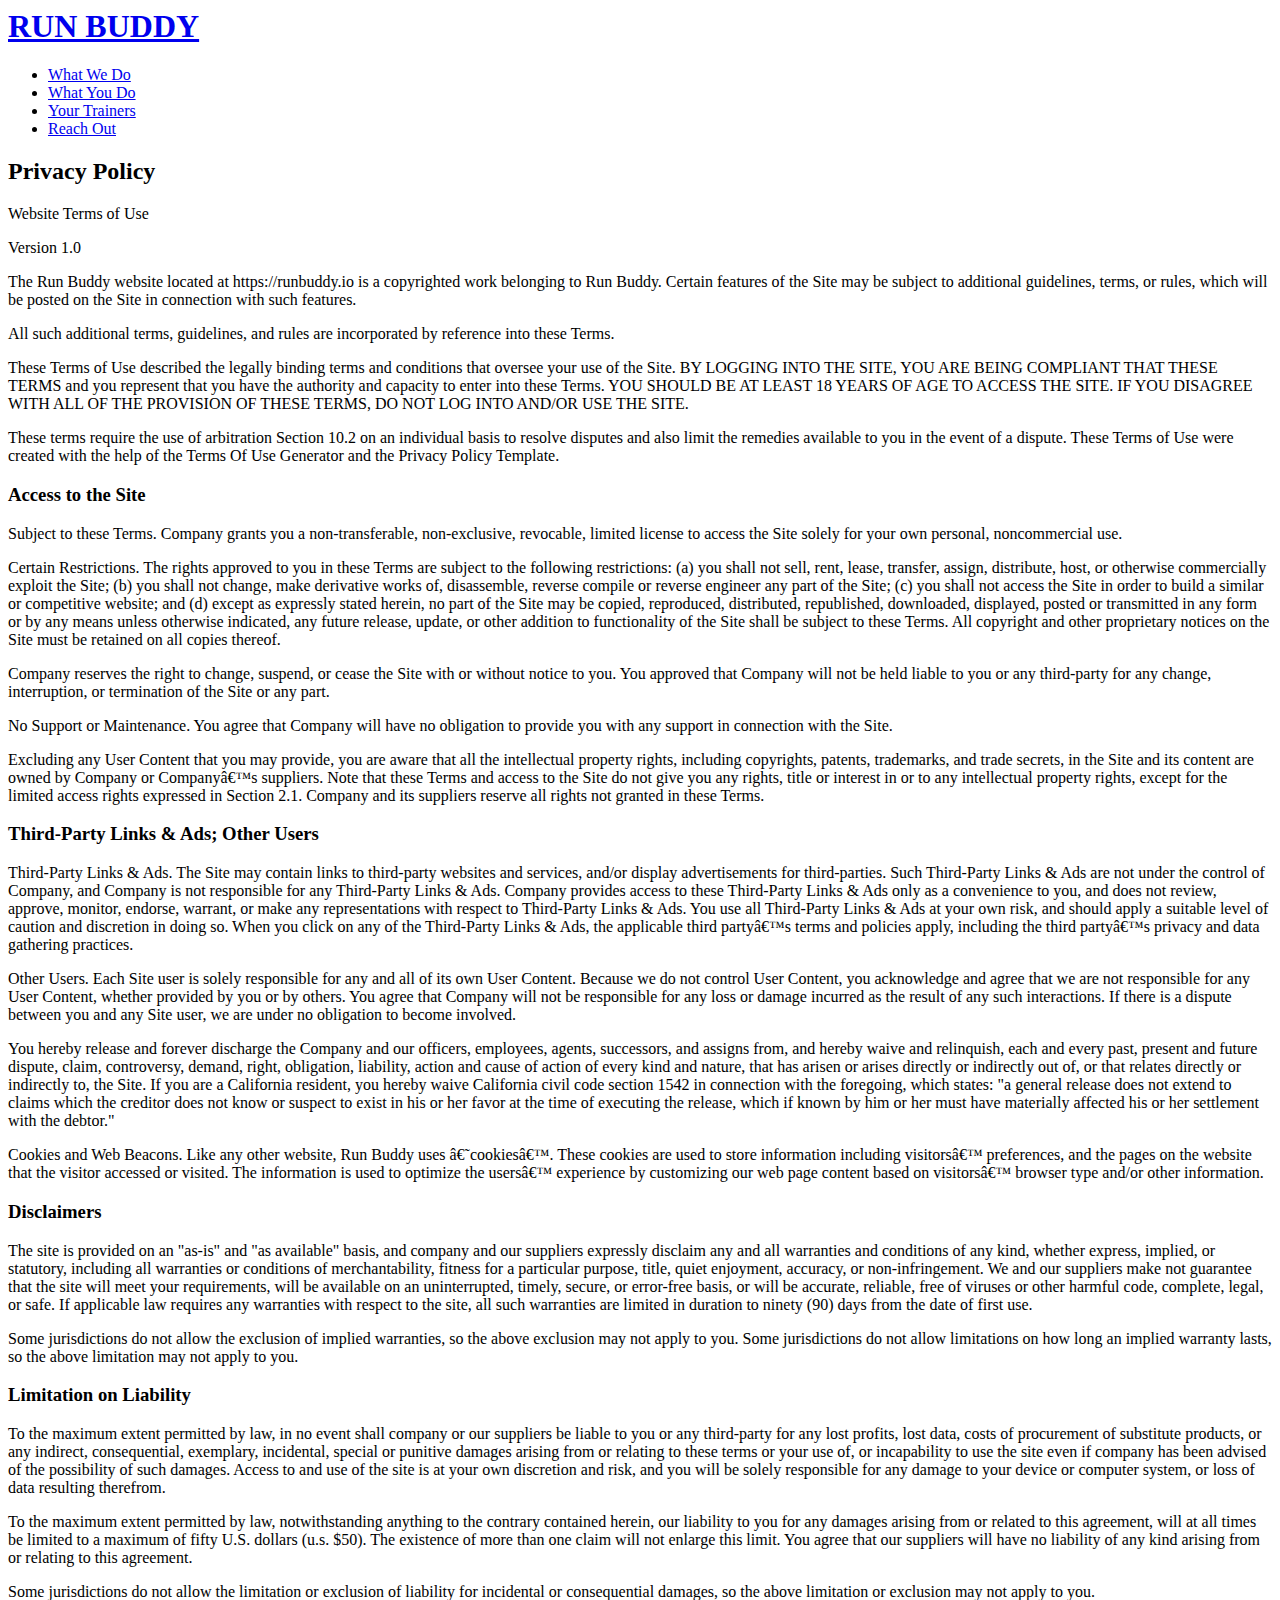
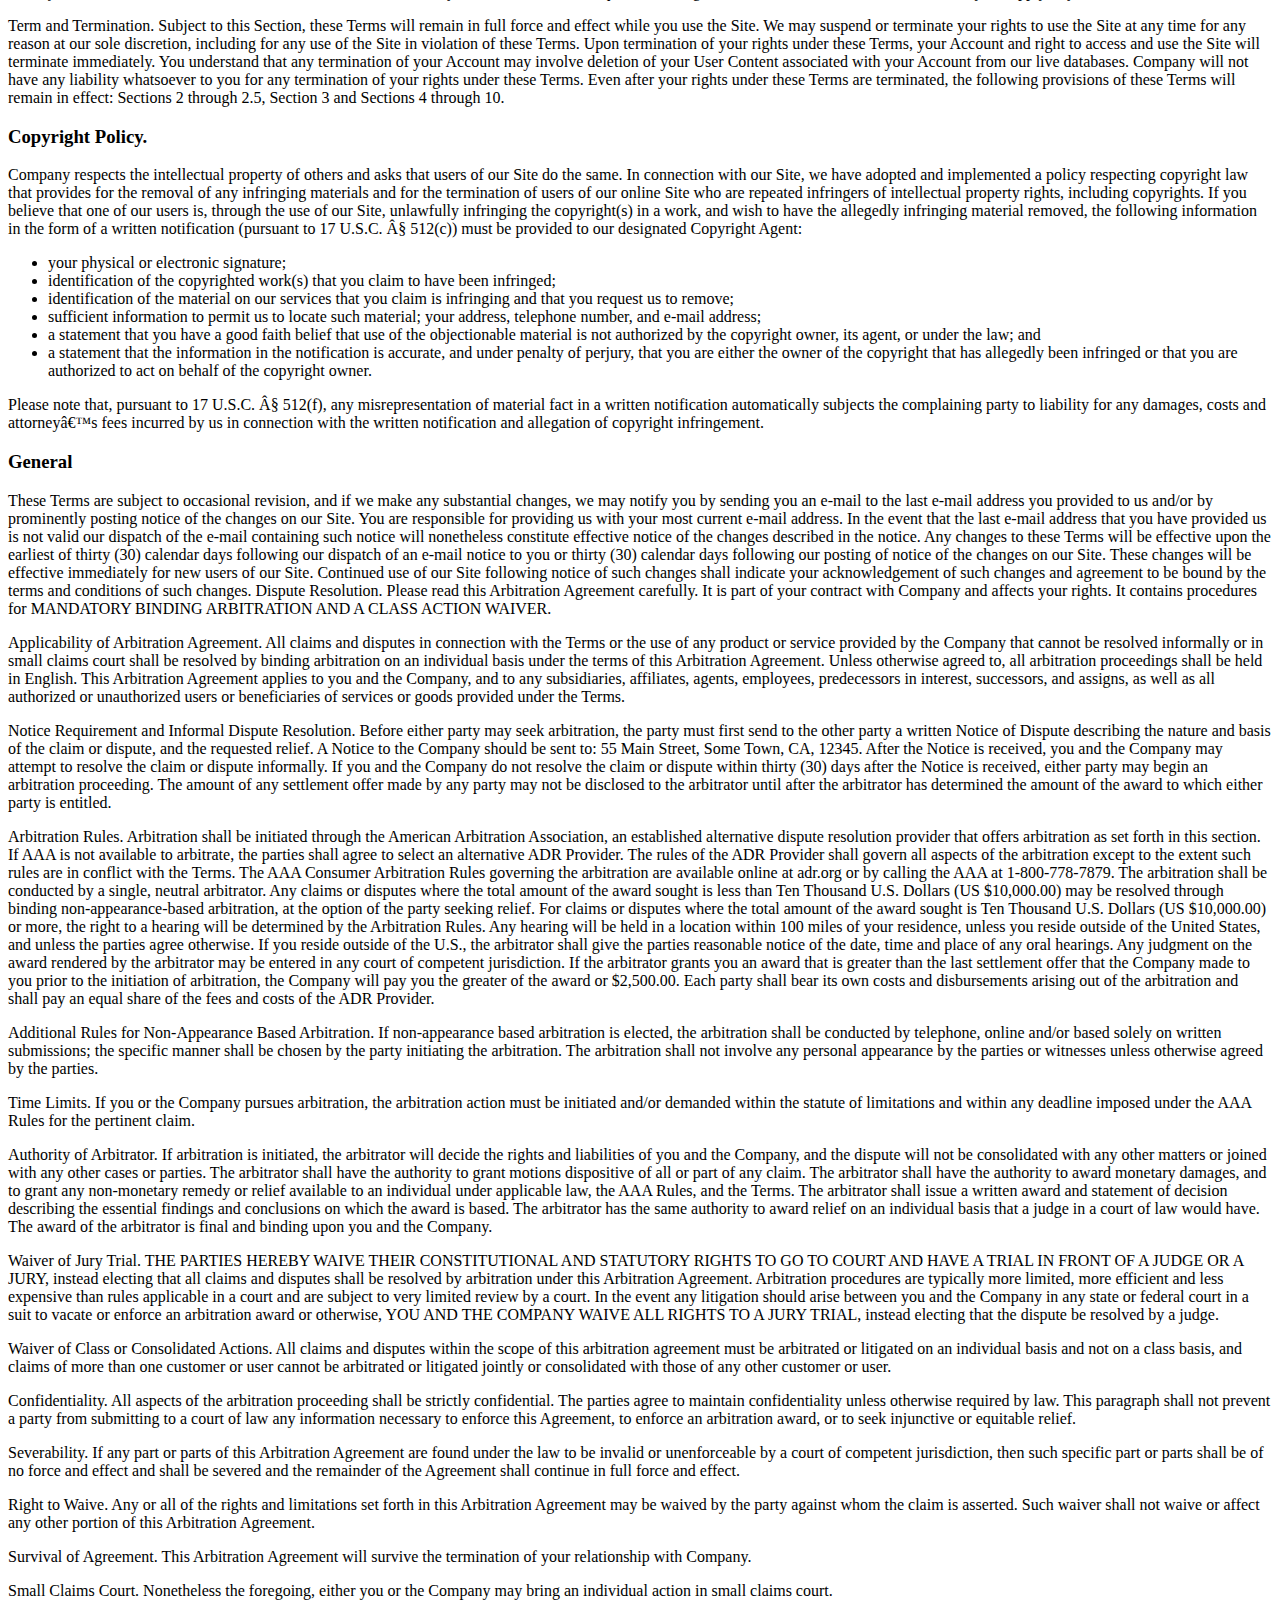
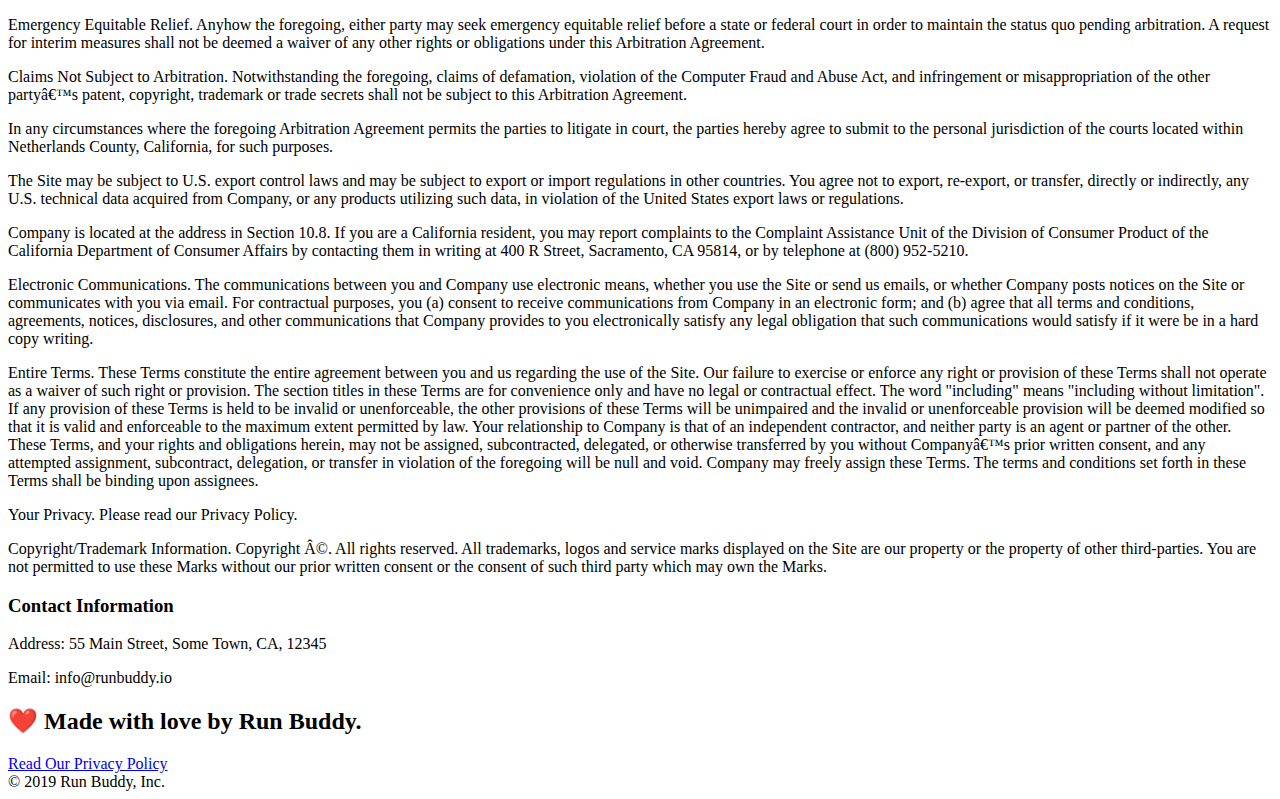
==== privacy-policy.html @ bc42fba6 "created new privacy-policy.html page and posted the policy in an article tag" ====
<html lang="en">

<head>
  <meta charset="UTF-8">
  <meta name="viewport" content="width=device-width, initial-scale=1.0">
  <title>Privacy Policy - Run Buddy</title>
</head>

<body>
  <!-- navigation -->
  <header>
    <h1>
      <a href="/">RUN BUDDY</a>
    </h1>

    <nav>

      <!-- Unordered list element -->
      <ul>
        <!-- list element -->
        <li>
          <!-- Anchor element -->
          <a href="./index.html/#what-we-do">What We Do</a>
        </li>
        <li>
          <a href="#what-you-do">What You Do</a>
        </li>
        <li>
          <a href="#your-trainers">Your Trainers</a>
        </li>
        <li>
          <a href="#reach-out">Reach Out</a>
        </li>
      </ul>
    </nav>
  </header>

  <section class="hero">
    <h2 class="page-title">Privacy Policy</h2>
  </section>

  <article class="secondary-content">

    <p>
      Website Terms of Use
    </p>

    <p>
      Version 1.0
    </p>

    <p>
      The Run Buddy website located at https://runbuddy.io is a copyrighted work belonging to Run Buddy. Certain
      features of the Site may be subject to additional guidelines, terms, or rules, which will be posted on the Site
      in connection with such features.
    </p>

    <p>
      All such additional terms, guidelines, and rules are incorporated by reference into these Terms.
    </p>

    <p>
      These Terms of Use described the legally binding terms and conditions that oversee your use of the Site. BY
      LOGGING INTO THE SITE, YOU ARE BEING COMPLIANT THAT THESE TERMS and you represent that you have the authority
      and capacity to enter into these Terms. YOU SHOULD BE AT LEAST 18 YEARS OF AGE TO ACCESS THE SITE. IF YOU
      DISAGREE WITH ALL OF THE PROVISION OF THESE TERMS, DO NOT LOG INTO AND/OR USE THE SITE.
    </p>

    <p>
      These terms require the use of arbitration Section 10.2 on an individual basis to resolve disputes and also
      limit the remedies available to you in the event of a dispute. These Terms of Use were created with the help of
      the Terms Of Use Generator and the Privacy Policy Template.
    </p>

    <h3>
      Access to the Site
    </h3>

    <p>
      Subject to these Terms. Company grants you a non-transferable, non-exclusive, revocable, limited license to
      access the Site solely for your own personal, noncommercial use.
    </p>

    <p>
      Certain Restrictions. The rights approved to you in these Terms are subject to the following restrictions: (a)
      you shall not sell, rent, lease, transfer, assign, distribute, host, or otherwise commercially exploit the Site;
      (b) you shall not change, make derivative works of, disassemble, reverse compile or reverse engineer any part of
      the Site; (c) you shall not access the Site in order to build a similar or competitive website; and (d) except
      as expressly stated herein, no part of the Site may be copied, reproduced, distributed, republished, downloaded,
      displayed, posted or transmitted in any form or by any means unless otherwise indicated, any future release,
      update, or other addition to functionality of the Site shall be subject to these Terms. All copyright and other
      proprietary notices on the Site must be retained on all copies thereof.
    </p>

    <p>
      Company reserves the right to change, suspend, or cease the Site with or without notice to you. You approved
      that Company will not be held liable to you or any third-party for any change, interruption, or termination of
      the Site or any part.
    </p>

    <p>
      No Support or Maintenance. You agree that Company will have no obligation to provide you with any support in
      connection with the Site.
    </p>

    <p>
      Excluding any User Content that you may provide, you are aware that all the intellectual property rights,
      including copyrights, patents, trademarks, and trade secrets, in the Site and its content are owned by Company
      or Companyâ€™s suppliers. Note that these Terms and access to the Site do not give you any rights, title or
      interest in or to any intellectual property rights, except for the limited access rights expressed in Section
      2.1. Company and its suppliers reserve all rights not granted in these Terms.
    </p>

    <h3>
      Third-Party Links & Ads; Other Users
    </h3>

    <p>
      Third-Party Links & Ads. The Site may contain links to third-party websites and services, and/or display
      advertisements for third-parties. Such Third-Party Links & Ads are not under the control of Company, and Company
      is not responsible for any Third-Party Links & Ads. Company provides access to these Third-Party Links & Ads
      only as a convenience to you, and does not review, approve, monitor, endorse, warrant, or make any
      representations with respect to Third-Party Links & Ads. You use all Third-Party Links & Ads at your own risk,
      and should apply a suitable level of caution and discretion in doing so. When you click on any of the
      Third-Party Links & Ads, the applicable third partyâ€™s terms and policies apply, including the third partyâ€™s
      privacy and data gathering practices.
    </p>

    <p>
      Other Users. Each Site user is solely responsible for any and all of its own User Content. Because we do not
      control User Content, you acknowledge and agree that we are not responsible for any User Content, whether
      provided by you or by others. You agree that Company will not be responsible for any loss or damage incurred as
      the result of any such interactions. If there is a dispute between you and any Site user, we are under no
      obligation to become involved.
    </p>

    <p>
      You hereby release and forever discharge the Company and our officers, employees, agents, successors, and
      assigns from, and hereby waive and relinquish, each and every past, present and future dispute, claim,
      controversy, demand, right, obligation, liability, action and cause of action of every kind and nature, that has
      arisen or arises directly or indirectly out of, or that relates directly or indirectly to, the Site. If you are
      a California resident, you hereby waive California civil code section 1542 in connection with the foregoing,
      which states: "a general release does not extend to claims which the creditor does not know or suspect to exist
      in his or her favor at the time of executing the release, which if known by him or her must have materially
      affected his or her settlement with the debtor."
    </p>

    <p>
      Cookies and Web Beacons. Like any other website, Run Buddy uses â€˜cookiesâ€™. These cookies are used to store
      information including visitorsâ€™ preferences, and the pages on the website that the visitor accessed or visited.
      The information is used to optimize the usersâ€™ experience by customizing our web page content based on
      visitorsâ€™
      browser type and/or other information.
    </p>

    <h3>
      Disclaimers
    </h3>

    <p>
      The site is provided on an "as-is" and "as available" basis, and company and our suppliers expressly disclaim
      any and all warranties and conditions of any kind, whether express, implied, or statutory, including all
      warranties or conditions of merchantability, fitness for a particular purpose, title, quiet enjoyment, accuracy,
      or non-infringement. We and our suppliers make not guarantee that the site will meet your requirements, will be
      available on an uninterrupted, timely, secure, or error-free basis, or will be accurate, reliable, free of
      viruses or other harmful code, complete, legal, or safe. If applicable law requires any warranties with respect
      to the site, all such warranties are limited in duration to ninety (90) days from the date of first use.
    </p>

    <p>
      Some jurisdictions do not allow the exclusion of implied warranties, so the above exclusion may not apply to
      you. Some jurisdictions do not allow limitations on how long an implied warranty lasts, so the above limitation
      may not apply to you.
    </p>

    <h3>
      Limitation on Liability
    </h3>

    <p>
      To the maximum extent permitted by law, in no event shall company or our suppliers be liable to you or any
      third-party for any lost profits, lost data, costs of procurement of substitute products, or any indirect,
      consequential, exemplary, incidental, special or punitive damages arising from or relating to these terms or
      your use of, or incapability to use the site even if company has been advised of the possibility of such
      damages. Access to and use of the site is at your own discretion and risk, and you will be solely responsible
      for any damage to your device or computer system, or loss of data resulting therefrom.
    </p>

    <p>
      To the maximum extent permitted by law, notwithstanding anything to the contrary contained herein, our liability
      to you for any damages arising from or related to this agreement, will at all times be limited to a maximum of
      fifty U.S. dollars (u.s. $50). The existence of more than one claim will not enlarge this limit. You agree that
      our suppliers will have no liability of any kind arising from or relating to this agreement.
    </p>

    <p>
      Some jurisdictions do not allow the limitation or exclusion of liability for incidental or consequential
      damages, so the above limitation or exclusion may not apply to you.
    </p>

    <p>
      Term and Termination. Subject to this Section, these Terms will remain in full force and effect while you use
      the Site. We may suspend or terminate your rights to use the Site at any time for any reason at our sole
      discretion, including for any use of the Site in violation of these Terms. Upon termination of your rights under
      these Terms, your Account and right to access and use the Site will terminate immediately. You understand that
      any termination of your Account may involve deletion of your User Content associated with your Account from our
      live databases. Company will not have any liability whatsoever to you for any termination of your rights under
      these Terms. Even after your rights under these Terms are terminated, the following provisions of these Terms
      will remain in effect: Sections 2 through 2.5, Section 3 and Sections 4 through 10.
    </p>

    <h3>
      Copyright Policy.
    </h3>

    <p>
      Company respects the intellectual property of others and asks that users of our Site do the same. In connection
      with our Site, we have adopted and implemented a policy respecting copyright law that provides for the removal
      of any infringing materials and for the termination of users of our online Site who are repeated infringers of
      intellectual property rights, including copyrights. If you believe that one of our users is, through the use of
      our Site, unlawfully infringing the copyright(s) in a work, and wish to have the allegedly infringing material
      removed, the following information in the form of a written notification (pursuant to 17 U.S.C. Â§ 512(c)) must
      be provided to our designated Copyright Agent:
    </p>

    <ul>
      <li>
        your physical or electronic signature;
      </li>
      <li>
        identification of the copyrighted work(s) that you claim to have been infringed;
      </li>
      <li>
        identification of the material on our services that you claim is infringing and that you request us to remove;
      </li>
      <li>
        sufficient information to permit us to locate such material; your address, telephone number, and e-mail
        address;
      </li>
      <li>
        a statement that you have a good faith belief that use of the objectionable material is not authorized by the
        copyright owner, its agent, or under the law; and
      </li>
      <li>
        a statement that the information in the notification is accurate, and under penalty of perjury, that you are
        either the owner of the copyright that has allegedly been infringed or that you are authorized to act on
        behalf of the copyright owner.
      </li>
    </ul>

    <p>
      Please note that, pursuant to 17 U.S.C. Â§ 512(f), any misrepresentation of material fact in a written
      notification automatically subjects the complaining party to liability for any damages, costs and attorneyâ€™s
      fees incurred by us in connection with the written notification and allegation of copyright infringement.
    </p>

    <h3>
      General
    </h3>

    <p>
      These Terms are subject to occasional revision, and if we make any substantial changes, we may notify you by
      sending you an e-mail to the last e-mail address you provided to us and/or by prominently posting notice of the
      changes on our Site. You are responsible for providing us with your most current e-mail address. In the event
      that the last e-mail address that you have provided us is not valid our dispatch of the e-mail containing such
      notice will nonetheless constitute effective notice of the changes described in the notice. Any changes to these
      Terms will be effective upon the earliest of thirty (30) calendar days following our dispatch of an e-mail
      notice to you or thirty (30) calendar days following our posting of notice of the changes on our Site. These
      changes will be effective immediately for new users of our Site. Continued use of our Site following notice of
      such changes shall indicate your acknowledgement of such changes and agreement to be bound by the terms and
      conditions of such changes. Dispute Resolution. Please read this Arbitration Agreement carefully. It is part of
      your contract with Company and affects your rights. It contains procedures for MANDATORY BINDING ARBITRATION AND
      A CLASS ACTION WAIVER.
    </p>

    <p>
      Applicability of Arbitration Agreement. All claims and disputes in connection with the Terms or the use of any
      product or service provided by the Company that cannot be resolved informally or in small claims court shall be
      resolved by binding arbitration on an individual basis under the terms of this Arbitration Agreement. Unless
      otherwise agreed to, all arbitration proceedings shall be held in English. This Arbitration Agreement applies to
      you and the Company, and to any subsidiaries, affiliates, agents, employees, predecessors in interest,
      successors, and assigns, as well as all authorized or unauthorized users or beneficiaries of services or goods
      provided under the Terms.
    </p>

    <p>
      Notice Requirement and Informal Dispute Resolution. Before either party may seek arbitration, the party must
      first send to the other party a written Notice of Dispute describing the nature and basis of the claim or
      dispute, and the requested relief. A Notice to the Company should be sent to: 55 Main Street, Some Town, CA,
      12345. After the Notice is received, you and the Company may attempt to resolve the claim or dispute informally.
      If you and the Company do not resolve the claim or dispute within thirty (30) days after the Notice is received,
      either party may begin an arbitration proceeding. The amount of any settlement offer made by any party may not
      be disclosed to the arbitrator until after the arbitrator has determined the amount of the award to which either
      party is entitled.
    </p>

    <p>
      Arbitration Rules. Arbitration shall be initiated through the American Arbitration Association, an established
      alternative dispute resolution provider that offers arbitration as set forth in this section. If AAA is not
      available to arbitrate, the parties shall agree to select an alternative ADR Provider. The rules of the ADR
      Provider shall govern all aspects of the arbitration except to the extent such rules are in conflict with the
      Terms. The AAA Consumer Arbitration Rules governing the arbitration are available online at adr.org or by
      calling the AAA at 1-800-778-7879. The arbitration shall be conducted by a single, neutral arbitrator. Any
      claims or disputes where the total amount of the award sought is less than Ten Thousand U.S. Dollars (US
      $10,000.00) may be resolved through binding non-appearance-based arbitration, at the option of the party seeking
      relief. For claims or disputes where the total amount of the award sought is Ten Thousand U.S. Dollars (US
      $10,000.00) or more, the right to a hearing will be determined by the Arbitration Rules. Any hearing will be
      held in a location within 100 miles of your residence, unless you reside outside of the United States, and
      unless the parties agree otherwise. If you reside outside of the U.S., the arbitrator shall give the parties
      reasonable notice of the date, time and place of any oral hearings. Any judgment on the award rendered by the
      arbitrator may be entered in any court of competent jurisdiction. If the arbitrator grants you an award that is
      greater than the last settlement offer that the Company made to you prior to the initiation of arbitration, the
      Company will pay you the greater of the award or $2,500.00. Each party shall bear its own costs and
      disbursements arising out of the arbitration and shall pay an equal share of the fees and costs of the ADR
      Provider.
    </p>

    <p>
      Additional Rules for Non-Appearance Based Arbitration. If non-appearance based arbitration is elected, the
      arbitration shall be conducted by telephone, online and/or based solely on written submissions; the specific
      manner shall be chosen by the party initiating the arbitration. The arbitration shall not involve any personal
      appearance by the parties or witnesses unless otherwise agreed by the parties.
    </p>

    <p>
      Time Limits. If you or the Company pursues arbitration, the arbitration action must be initiated and/or demanded
      within the statute of limitations and within any deadline imposed under the AAA Rules for the pertinent claim.
    </p>

    <p>
      Authority of Arbitrator. If arbitration is initiated, the arbitrator will decide the rights and liabilities of
      you and the Company, and the dispute will not be consolidated with any other matters or joined with any other
      cases or parties. The arbitrator shall have the authority to grant motions dispositive of all or part of any
      claim. The arbitrator shall have the authority to award monetary damages, and to grant any non-monetary remedy
      or relief available to an individual under applicable law, the AAA Rules, and the Terms. The arbitrator shall
      issue a written award and statement of decision describing the essential findings and conclusions on which the
      award is based. The arbitrator has the same authority to award relief on an individual basis that a judge in a
      court of law would have. The award of the arbitrator is final and binding upon you and the Company.
    </p>

    <p>
      Waiver of Jury Trial. THE PARTIES HEREBY WAIVE THEIR CONSTITUTIONAL AND STATUTORY RIGHTS TO GO TO COURT AND HAVE
      A TRIAL IN FRONT OF A JUDGE OR A JURY, instead electing that all claims and disputes shall be resolved by
      arbitration under this Arbitration Agreement. Arbitration procedures are typically more limited, more efficient
      and less expensive than rules applicable in a court and are subject to very limited review by a court. In the
      event any litigation should arise between you and the Company in any state or federal court in a suit to vacate
      or enforce an arbitration award or otherwise, YOU AND THE COMPANY WAIVE ALL RIGHTS TO A JURY TRIAL, instead
      electing that the dispute be resolved by a judge.
    </p>

    <p>
      Waiver of Class or Consolidated Actions. All claims and disputes within the scope of this arbitration agreement
      must be arbitrated or litigated on an individual basis and not on a class basis, and claims of more than one
      customer or user cannot be arbitrated or litigated jointly or consolidated with those of any other customer or
      user.
    </p>

    <p>
      Confidentiality. All aspects of the arbitration proceeding shall be strictly confidential. The parties agree to
      maintain confidentiality unless otherwise required by law. This paragraph shall not prevent a party from
      submitting to a court of law any information necessary to enforce this Agreement, to enforce an arbitration
      award, or to seek injunctive or equitable relief.
    </p>

    <p>
      Severability. If any part or parts of this Arbitration Agreement are found under the law to be invalid or
      unenforceable by a court of competent jurisdiction, then such specific part or parts shall be of no force and
      effect and shall be severed and the remainder of the Agreement shall continue in full force and effect.
    </p>

    <p>
      Right to Waive. Any or all of the rights and limitations set forth in this Arbitration Agreement may be waived
      by the party against whom the claim is asserted. Such waiver shall not waive or affect any other portion of this
      Arbitration Agreement.
    </p>

    <p>
      Survival of Agreement. This Arbitration Agreement will survive the termination of your relationship with
      Company.
    </p>

    <p>
      Small Claims Court. Nonetheless the foregoing, either you or the Company may bring an individual action in small
      claims court.
    </p>

    <p>
      Emergency Equitable Relief. Anyhow the foregoing, either party may seek emergency equitable relief before a
      state or federal court in order to maintain the status quo pending arbitration. A request for interim measures
      shall not be deemed a waiver of any other rights or obligations under this Arbitration Agreement.
    </p>

    <p>
      Claims Not Subject to Arbitration. Notwithstanding the foregoing, claims of defamation, violation of the
      Computer Fraud and Abuse Act, and infringement or misappropriation of the other partyâ€™s patent, copyright,
      trademark or trade secrets shall not be subject to this Arbitration Agreement.
    </p>

    <p>
      In any circumstances where the foregoing Arbitration Agreement permits the parties to litigate in court, the
      parties hereby agree to submit to the personal jurisdiction of the courts located within Netherlands County,
      California, for such purposes.
    </p>

    <p>
      The Site may be subject to U.S. export control laws and may be subject to export or import regulations in other
      countries. You agree not to export, re-export, or transfer, directly or indirectly, any U.S. technical data
      acquired from Company, or any products utilizing such data, in violation of the United States export laws or
      regulations.
    </p>

    <p>
      Company is located at the address in Section 10.8. If you are a California resident, you may report complaints
      to the Complaint Assistance Unit of the Division of Consumer Product of the California Department of Consumer
      Affairs by contacting them in writing at 400 R Street, Sacramento, CA 95814, or by telephone at (800) 952-5210.
    </p>

    <p>
      Electronic Communications. The communications between you and Company use electronic means, whether you use the
      Site or send us emails, or whether Company posts notices on the Site or communicates with you via email. For
      contractual purposes, you (a) consent to receive communications from Company in an electronic form; and (b)
      agree that all terms and conditions, agreements, notices, disclosures, and other communications that Company
      provides to you electronically satisfy any legal obligation that such communications would satisfy if it were be
      in a hard copy writing.
    </p>

    <p>
      Entire Terms. These Terms constitute the entire agreement between you and us regarding the use of the Site. Our
      failure to exercise or enforce any right or provision of these Terms shall not operate as a waiver of such right
      or provision. The section titles in these Terms are for convenience only and have no legal or contractual
      effect. The word "including" means "including without limitation". If any provision of these Terms is held to be
      invalid or unenforceable, the other provisions of these Terms will be unimpaired and the invalid or
      unenforceable provision will be deemed modified so that it is valid and enforceable to the maximum extent
      permitted by law. Your relationship to Company is that of an independent contractor, and neither party is an
      agent or partner of the other. These Terms, and your rights and obligations herein, may not be assigned,
      subcontracted, delegated, or otherwise transferred by you without Companyâ€™s prior written consent, and any
      attempted assignment, subcontract, delegation, or transfer in violation of the foregoing will be null and void.
      Company may freely assign these Terms. The terms and conditions set forth in these Terms shall be binding upon
      assignees.
    </p>

    <p>
      Your Privacy. Please read our Privacy Policy.
    </p>

    <p>
      Copyright/Trademark Information. Copyright Â©. All rights reserved. All trademarks, logos and service marks
      displayed on the Site are our property or the property of other third-parties. You are not permitted to use
      these Marks without our prior written consent or the consent of such third party which may own the Marks.
    </p>

    <h3>
      Contact Information
    </h3>

    <p>
      Address: 55 Main Street, Some Town, CA, 12345
    </p>

    <p>
      Email: info@runbuddy.io
    </p>

  </article>

  <!-- footer -->
  <footer>
    <h2>❤️ Made with love by Run Buddy.</h2>
    <div>
      <a href="#">Read Our Privacy Policy</a><br />
      &copy; 2019 Run Buddy, Inc.
    </div>
  </footer>
</body>

</html>
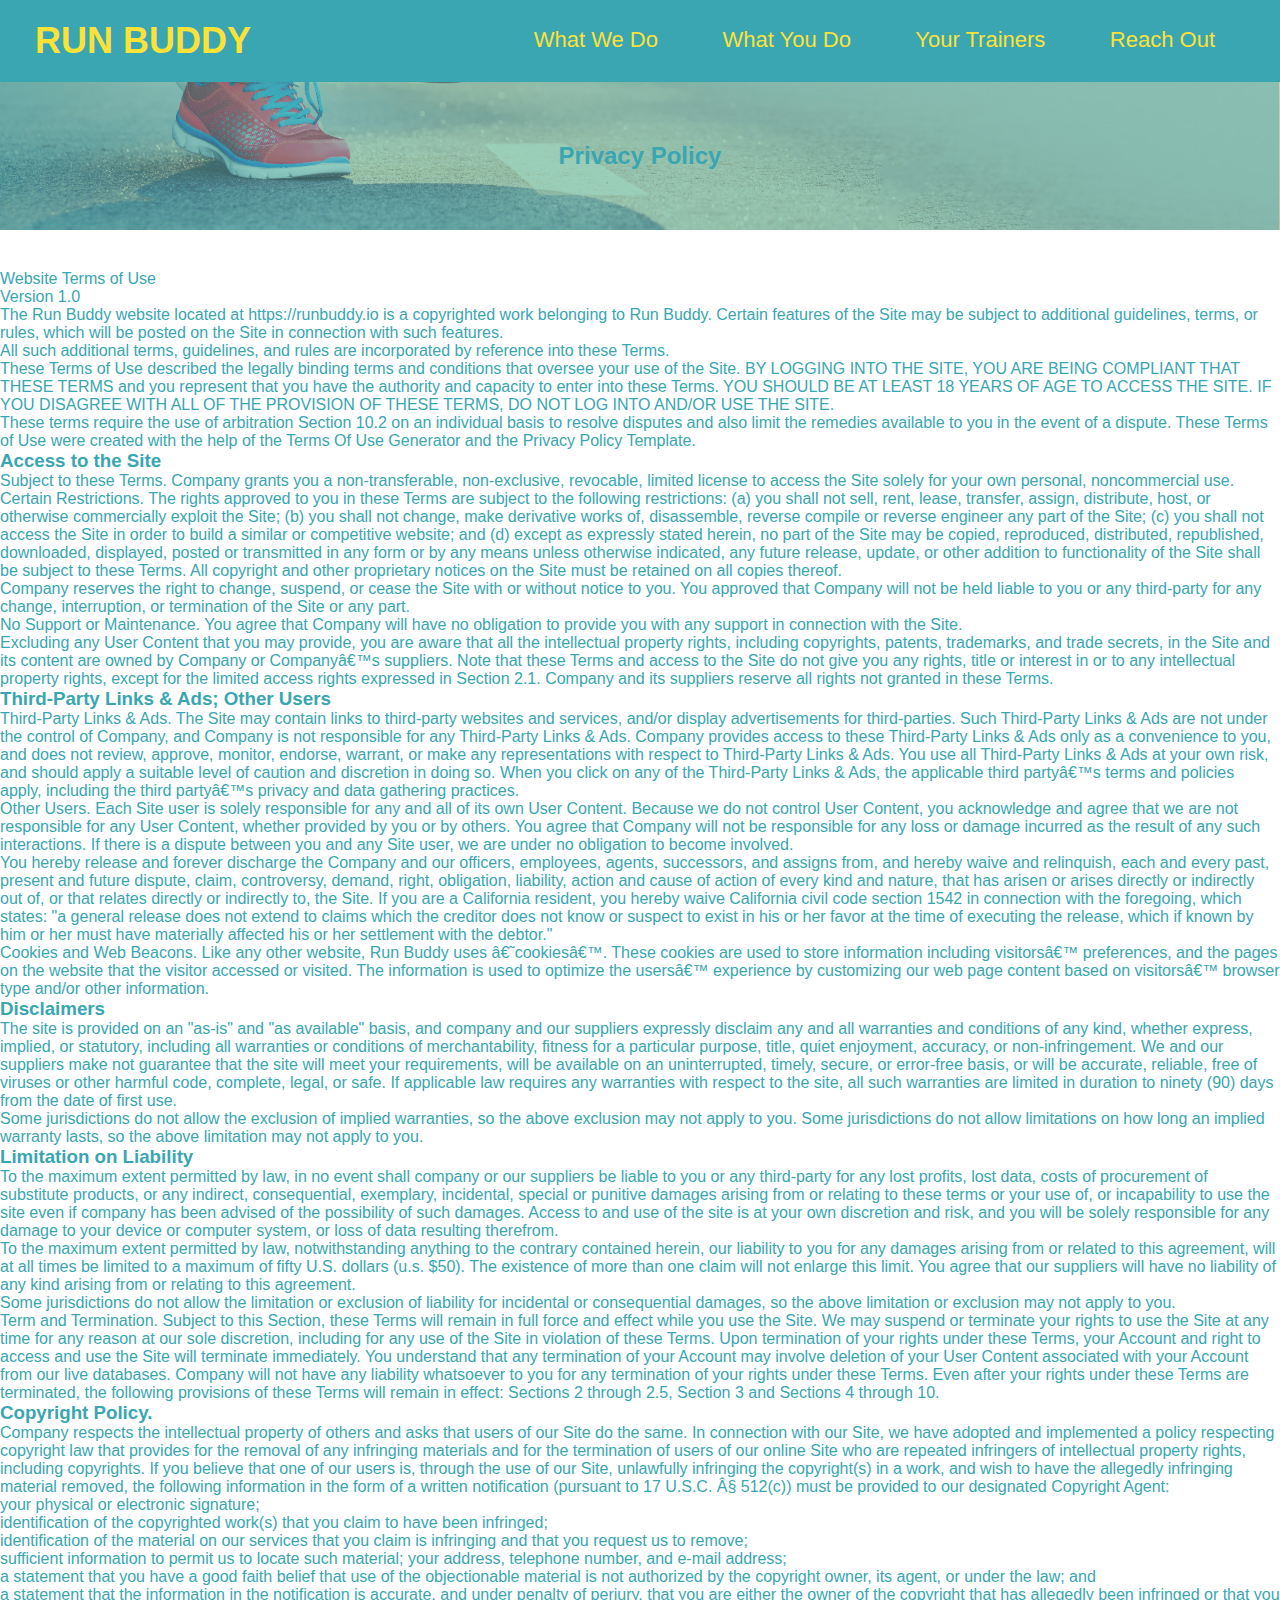
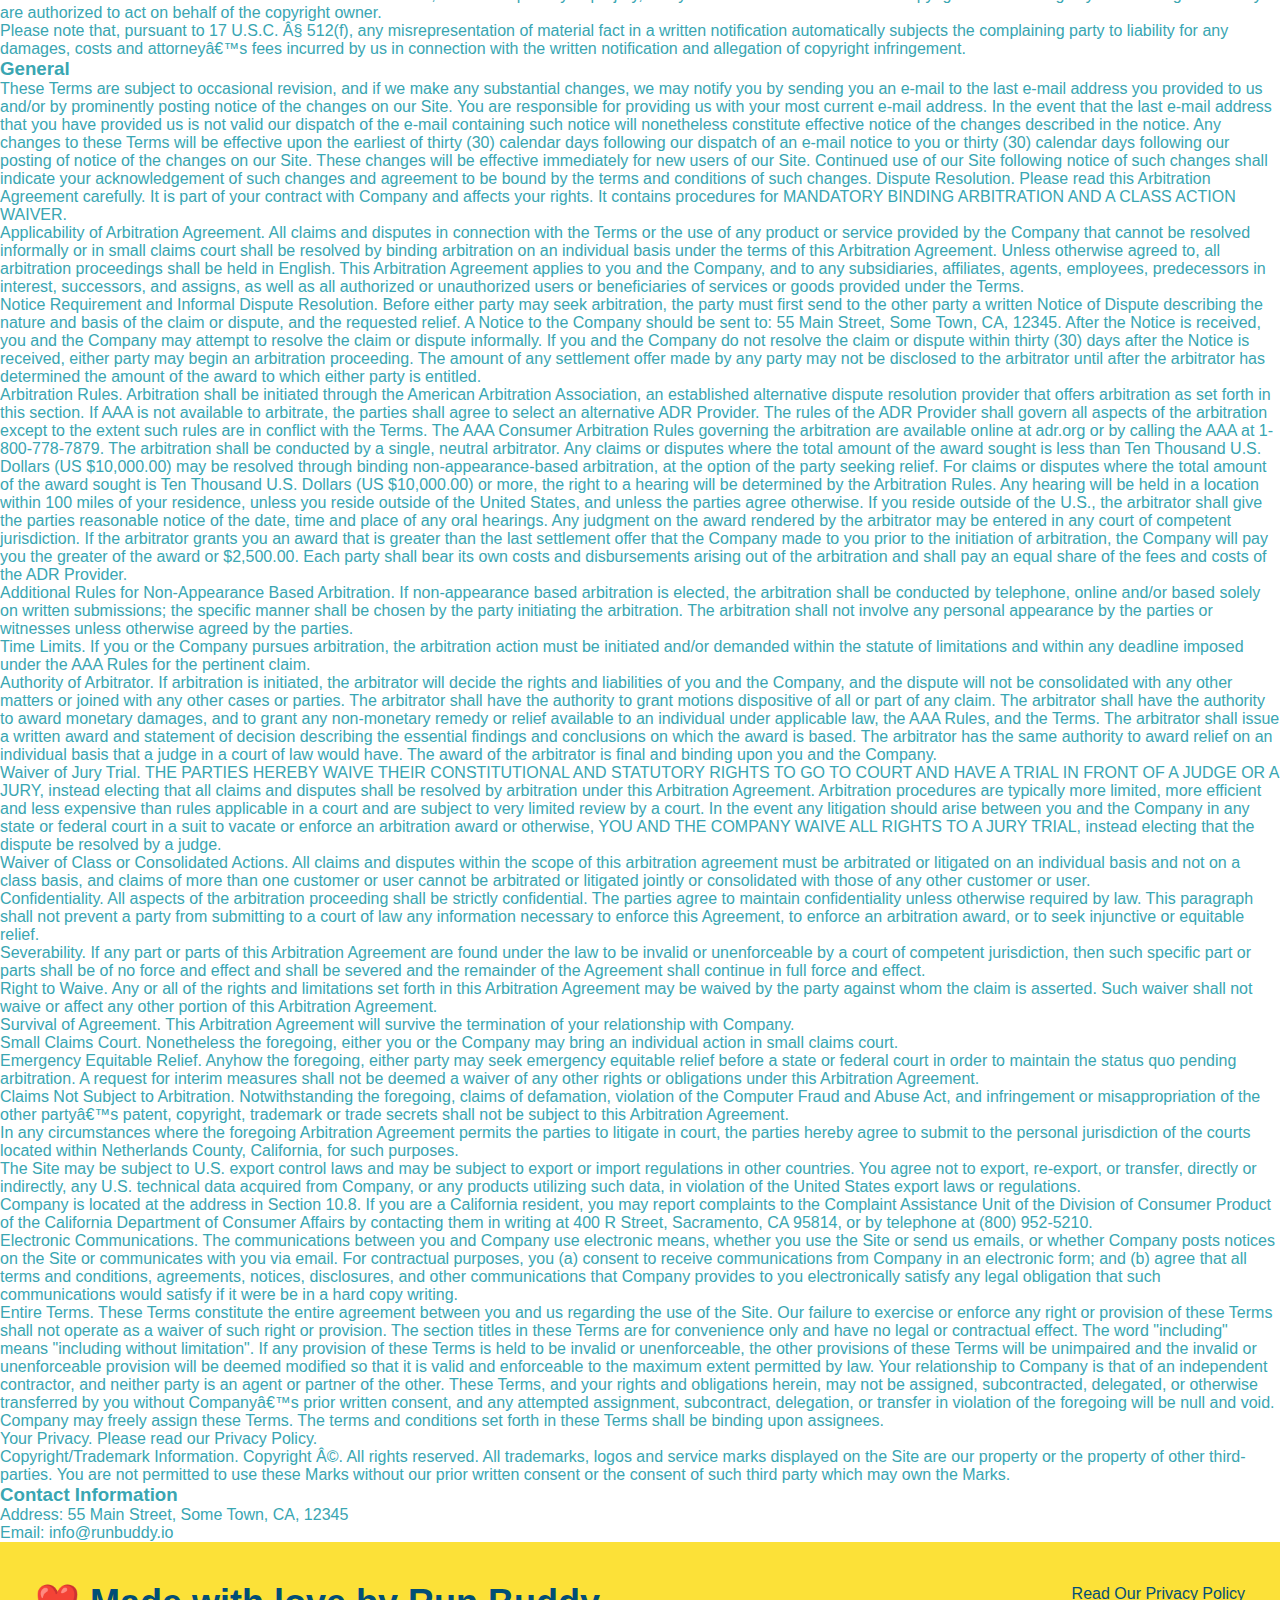
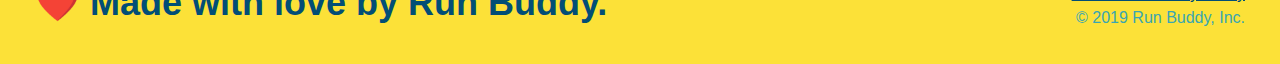
==== commit 596ec39e: "added secondary-styles to css folder and added link to privacy-policy.html" ====
--- a/privacy-policy.html
+++ b/privacy-policy.html
@@ -4,6 +4,8 @@
   <meta charset="UTF-8">
   <meta name="viewport" content="width=device-width, initial-scale=1.0">
   <title>Privacy Policy - Run Buddy</title>
+  <link rel="stylesheet" href="./assets/css/style.css" />
+  <link rel="stylesheet" href="./assets/css/secondary-styles.css" />
 </head>
 
 <body>
--- a/assets/css/style.css
+++ b/assets/css/style.css
@@ -0,0 +1,266 @@
+* {
+  margin: 0;
+  padding: 0;
+  box-sizing: border-box;
+}
+
+body {
+  color: #39a6b2;
+  font-family: Arial, Helvetica, sans-serif;
+}
+
+/* header style */
+header {
+  padding: 20px 35px;
+  background-color: #39a6b2;
+}
+
+header a {
+  text-decoration: none;
+  color: #fce138;
+}
+
+header h1 {
+  font-weight: bold;
+  font-size: 36px;
+  color: #fce138;
+  margin: 0;
+  display: inline;
+}
+
+header nav {
+  float: right;
+  margin: 7px 0;
+}
+
+header nav ul li {
+  display: inline;
+}
+
+header nav ul li a {
+  margin: 0 30px;
+  font-weight: lighter;
+  font-size: 22px;
+}
+
+
+footer {
+  background: #fce138;
+  width: 100%;
+  padding: 40px 35px;
+}
+
+footer h2 {
+  display: inline;
+  color: #024e76;
+  font-size: 36px;
+  margin: 0;
+}
+
+footer div {
+  float: right;
+  line-height: 1.5;
+  text-align: right;
+}
+
+footer a {
+  color: #024e76;
+}
+
+.contact {
+  text-align:center;
+  background: #024e76;
+}
+
+.contact h2 {
+  color: #fce138;
+}
+
+.contact-info a {
+  color: #fce138;
+}
+
+.contact-info div {
+  width: 410px;
+  display: inline-block;
+  vertical-align: top;
+  text-align: left;
+  margin: 30px 0 0 60px;
+  color: white;
+}
+
+.contact-info h3 {
+  color: #fce138;
+  font-size: 32px;
+}
+
+.contact-info iframe {
+  width: 400px;
+  height: 400px;
+}
+
+.contact-info p, .contact-info address {
+  margin: 20px 0;
+  line-height: 1.5;
+  font-size: 20px;
+  font-style: normal;
+}
+
+.form-input {
+  border: 1px solid #024e76;
+  display:block;
+  padding: 7px 15px;
+  font-size: 16px;
+  color: #024e76;
+  width: 100%;
+  margin-bottom: 15px;
+}
+
+.hero {
+  background-image: url("../images/hero-bg.jpg");
+  background-size: cover;
+  background-position: center;
+  height: 600px;
+  position: relative;
+}
+
+.hero-form {
+  background-color: #fce138;
+  border: 3px solid #024e76;
+  padding: 20px;
+  width: 500px;
+  color: #024e76;
+  position: absolute;
+  bottom: 120px;
+  right: 140px;
+}
+
+.hero-form button {
+  color: #fce138;
+  background-color: #024e76;
+  border: none;
+  padding: 10px 20px;
+  font-size: 16px;
+}
+
+.hero-form h3 {
+  font-size: 24px;
+  margin: 0;
+}
+
+.hero-form p {
+  margin: 5px 0 15px 0;
+}
+
+.hero-form label {
+  margin: 0 5px;
+}
+
+.intro {
+  text-align: center;
+}
+
+.intro p {
+  line-height: 1.7;
+  color: #39a6b2;
+  width: 80%;
+  font-size: 20px;
+  margin: 0 auto;
+}
+
+.primary-border {
+  border-color: #fce138;
+}
+
+.secondary-border {
+  border-color: #39a6b2;
+}
+
+section {
+  padding: 60px;
+}
+
+.section-title {
+  font-size: 55px;
+  color: #024e76;
+  margin-bottom: 35px;
+  padding: 0 100px 20px 100px;
+  display: inline-block;
+  border-bottom: 3px solid;
+}
+
+.steps {
+  text-align: center;
+  background: #fce138;
+}
+
+.steps div {
+  margin-bottom: 80px;
+}
+
+.steps img {
+  width: 15%;
+  margin: 10px 0;
+}
+
+.steps h3 {
+  color: #024e76;
+  font-size: 46px;
+  margin-top: 10px;
+}
+
+.steps p {
+  color: #39a6b2;
+  font-size: 23px;
+}
+
+.steps span {
+  font-size: 38px;
+}
+
+.text-left {
+  text-align: left;
+}
+
+.text-right {
+  text-align: right;
+}
+
+.trainers {
+  text-align: center;
+}
+
+.trainer {
+  width: 900px;
+  margin: 0 auto 30px auto;
+  background: #024e76;
+  color: #fce138;
+  overflow: auto;
+}
+
+.trainer img {
+  width: 35%;
+  float: left;
+}
+
+.trainer-bio {
+  padding: 35px;
+  float: left;
+  width: 65%;
+}
+
+.trainer-bio h3 {
+  font-size: 32px;
+  margin-bottom: 8px;
+}
+
+.trainer-bio h4 {
+  font-weight: lighter;
+  font-size: 26px;
+  margin-bottom: 25px;
+}
+
+.trainer-bio p {
+  font-size: 17px;
+  line-height: 1.3;
+}--- a/assets/css/secondary-styles.css
+++ b/assets/css/secondary-styles.css
@@ -0,0 +1,6 @@
+.hero {
+  background-position: bottom;
+  height: auto;
+  text-align:center;
+  margin-bottom: 40px;
+}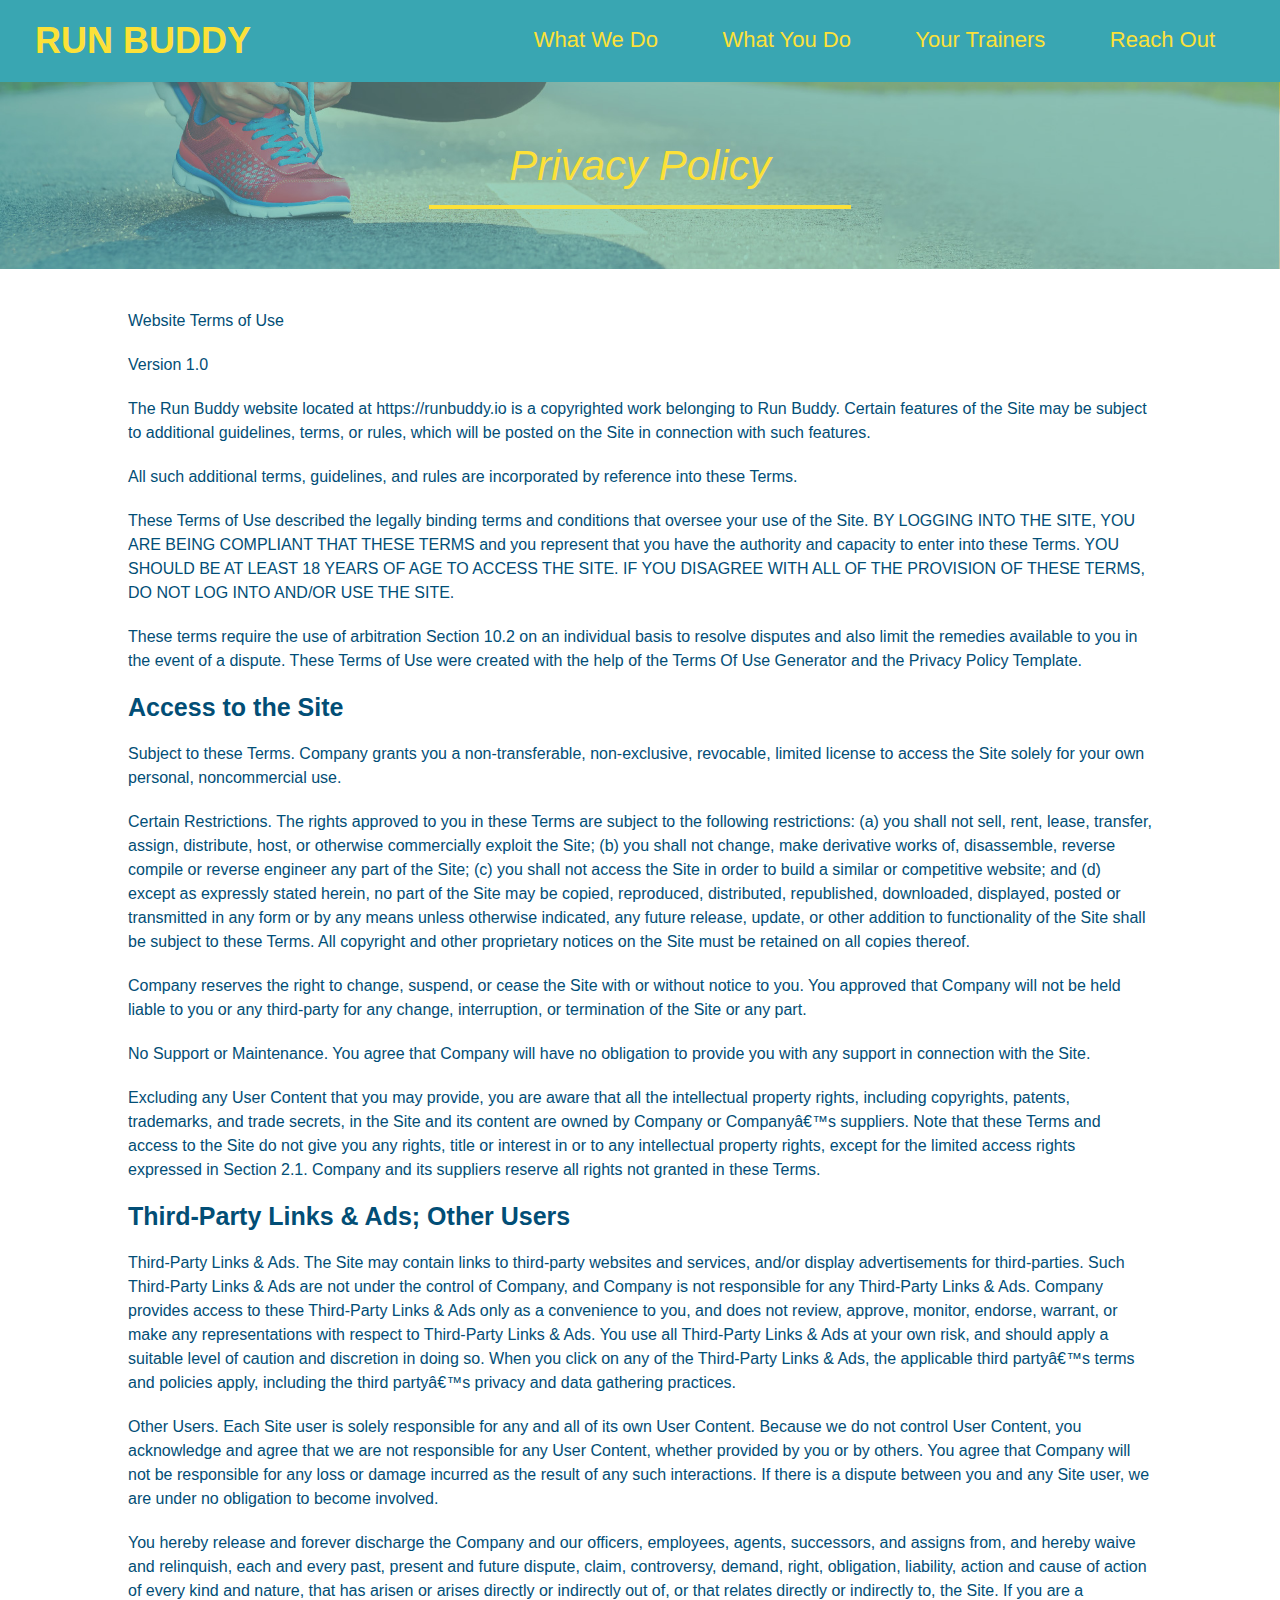
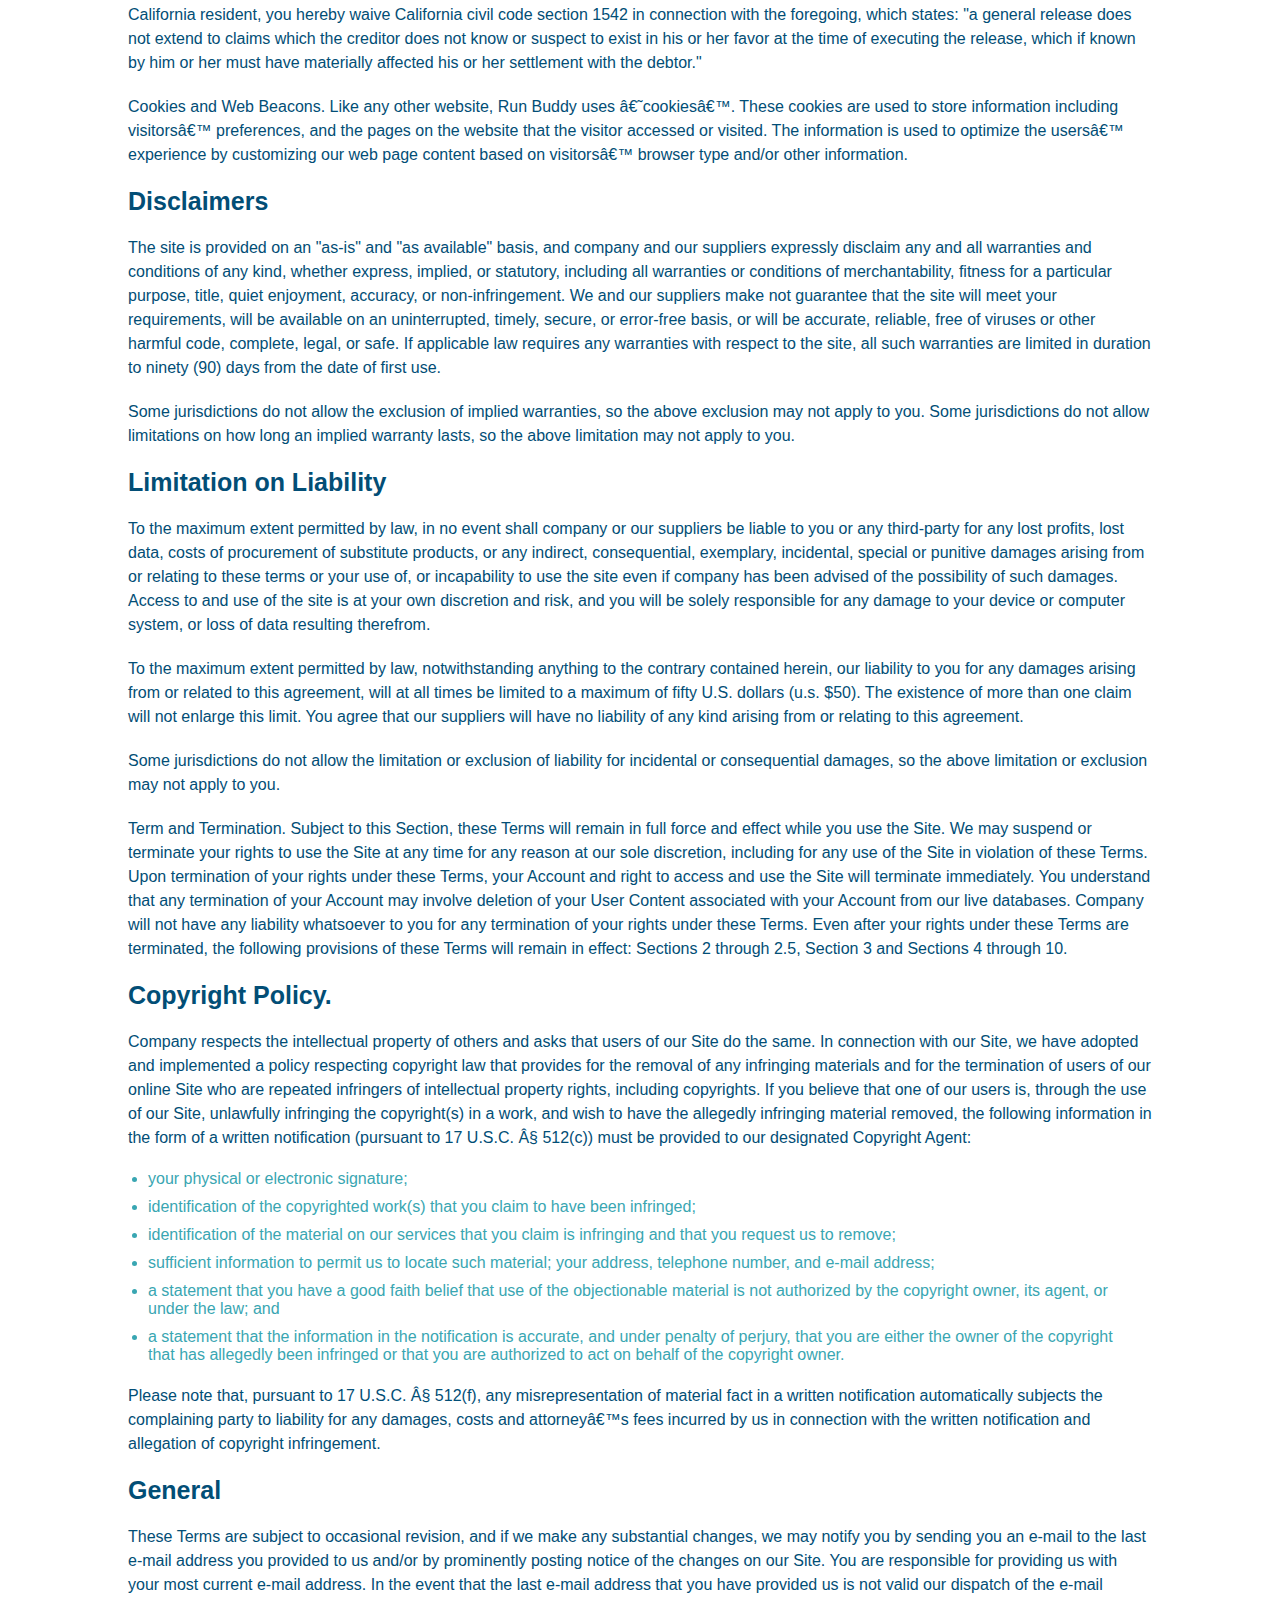
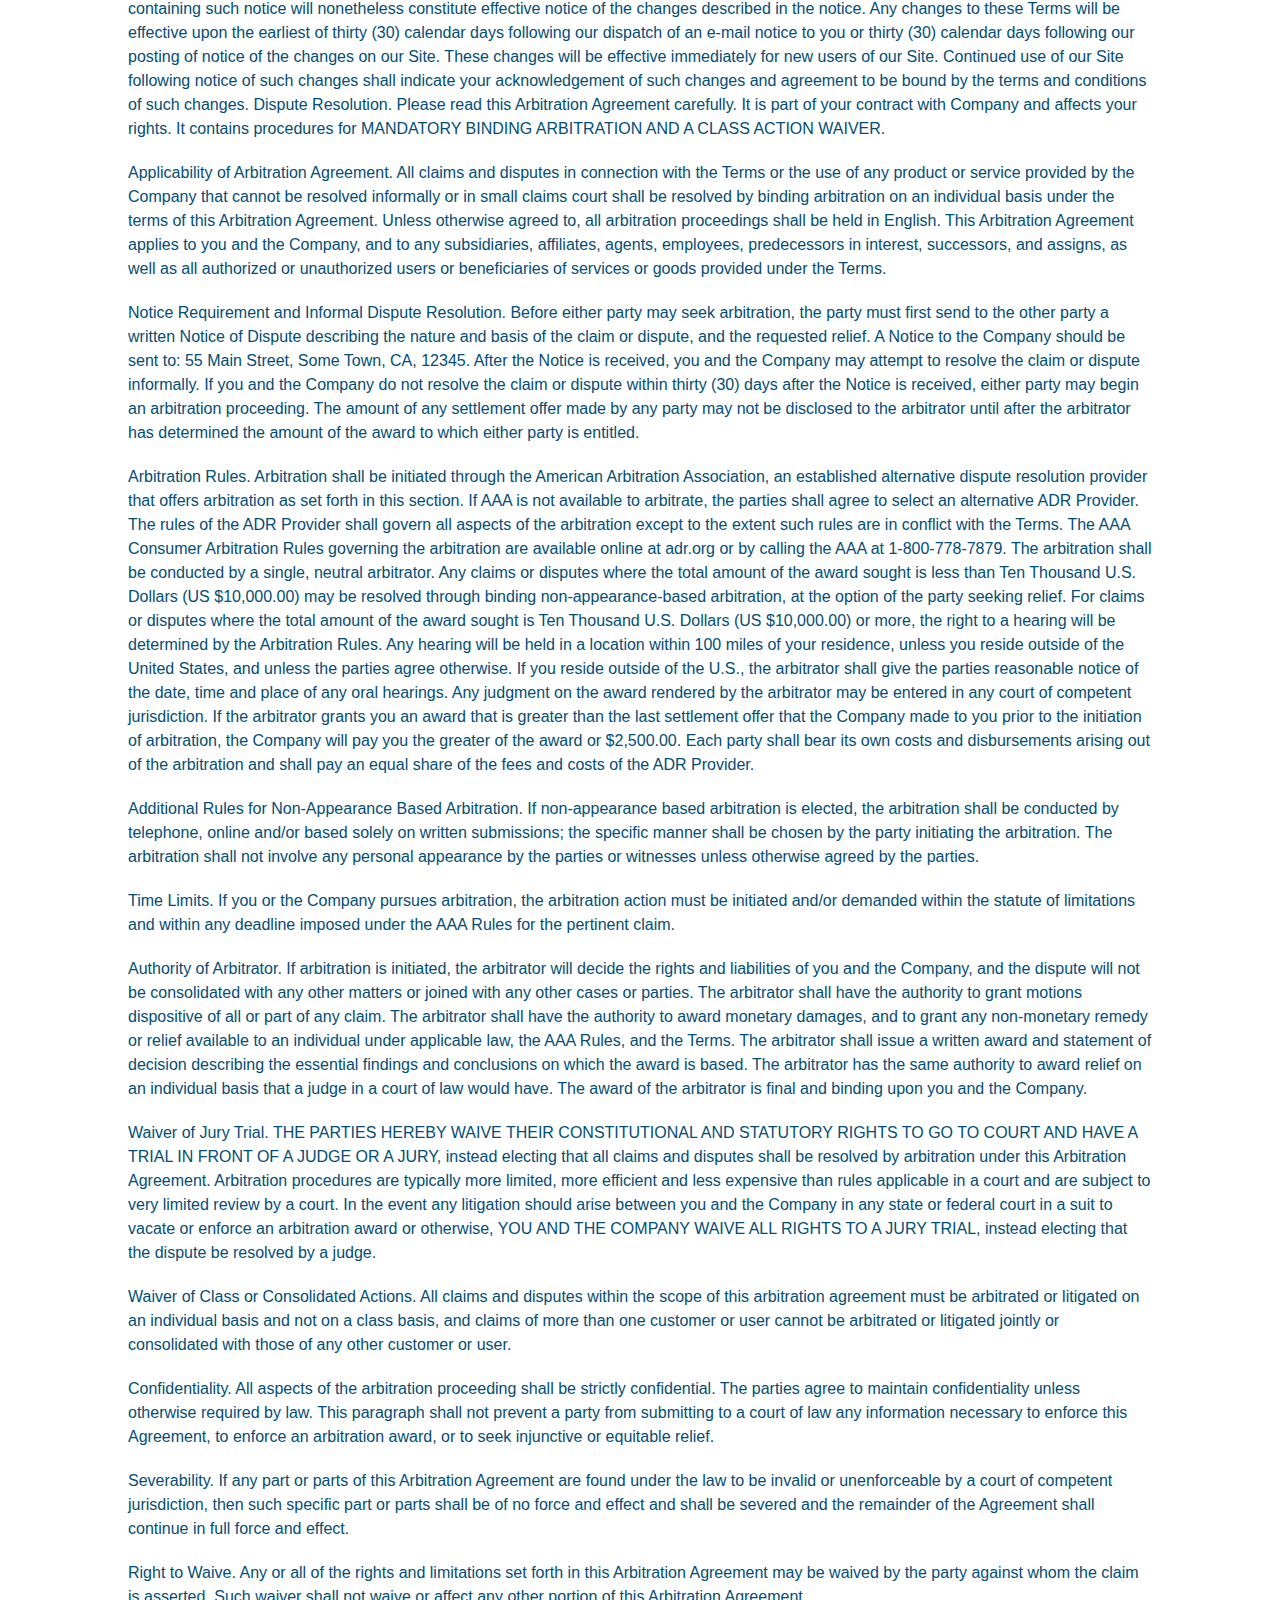
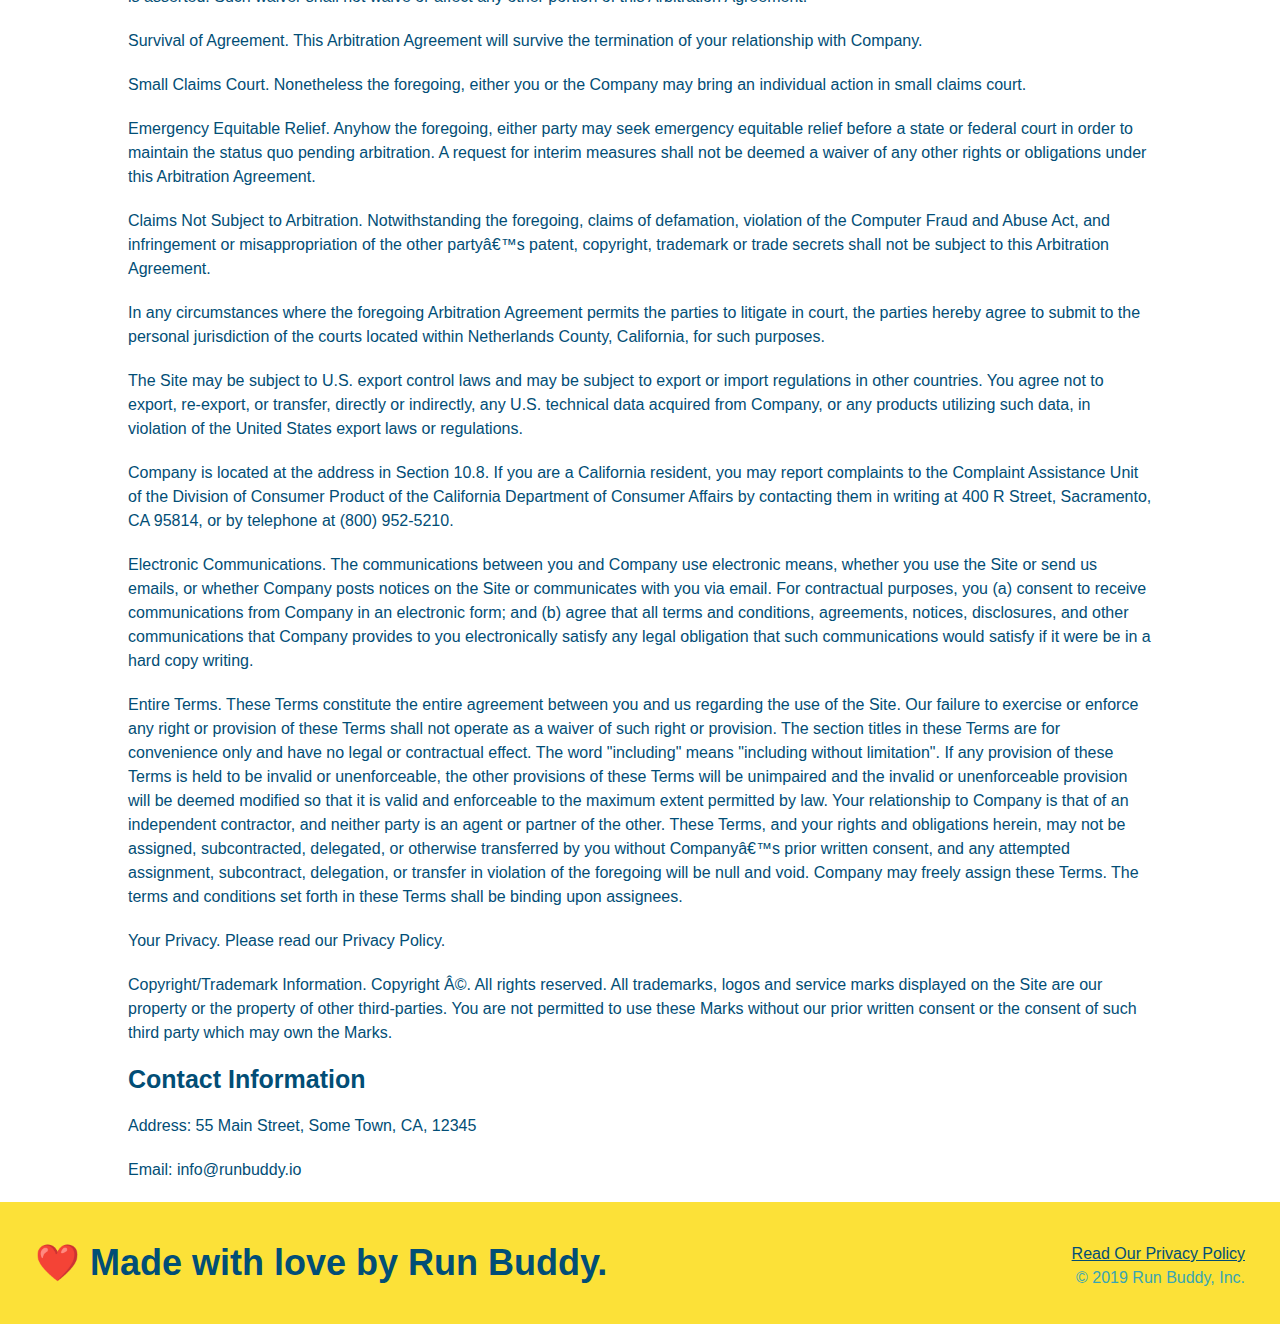
==== commit 42fddb78: "fixed privacy-policy link on index.html to point correctly" ====
--- a/privacy-policy.html
+++ b/privacy-policy.html
@@ -22,7 +22,7 @@
         <!-- list element -->
         <li>
           <!-- Anchor element -->
-          <a href="./index.html/#what-we-do">What We Do</a>
+          <a href="index.html/#what-we-do">What We Do</a>
         </li>
         <li>
           <a href="#what-you-do">What You Do</a>
--- a/assets/css/secondary-styles.css
+++ b/assets/css/secondary-styles.css
@@ -3,4 +3,40 @@
   height: auto;
   text-align:center;
   margin-bottom: 40px;
+}
+
+.page-title {
+  color: #fce138;
+  display: inline-block;
+  border-bottom: 4px solid #fce138;
+  padding: 0 80px 15px 80px;
+  font-weight: normal;
+  font-size: 42px;
+  font-style: italic;
+}
+
+.secondary-content {
+  width: 80%;
+  margin: 0 auto;
+  color: #024e76;
+}
+
+.secondary-content h3 {
+  font-size: 25px;
+  margin: 20px 0;
+}
+
+.secondary-content p {
+  font-size: 16px;
+  line-height: 1.5;
+  margin: 20px 0;
+}
+
+.secondary-content ul {
+  margin: 15px 20px;
+}
+
+.secondary-content li {
+  color: #39a6b2;
+  margin: 10px 0;
 }